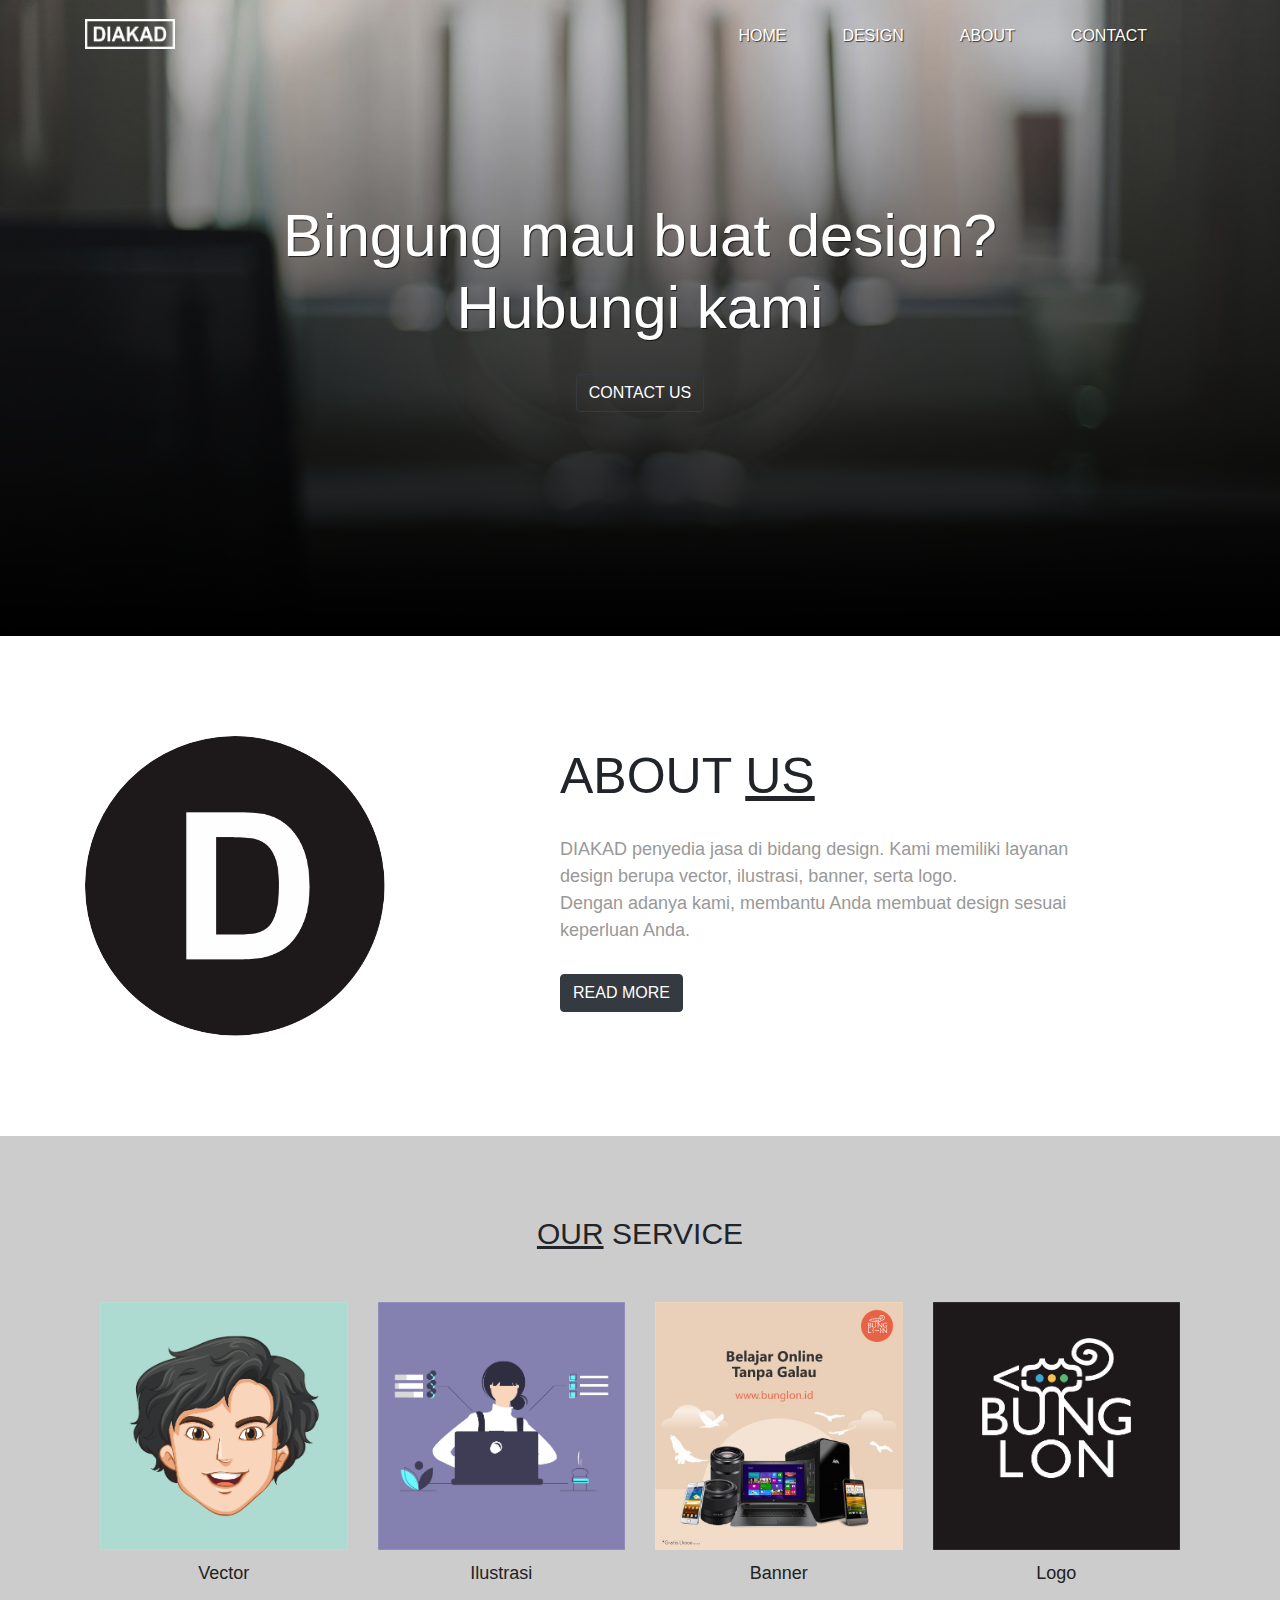
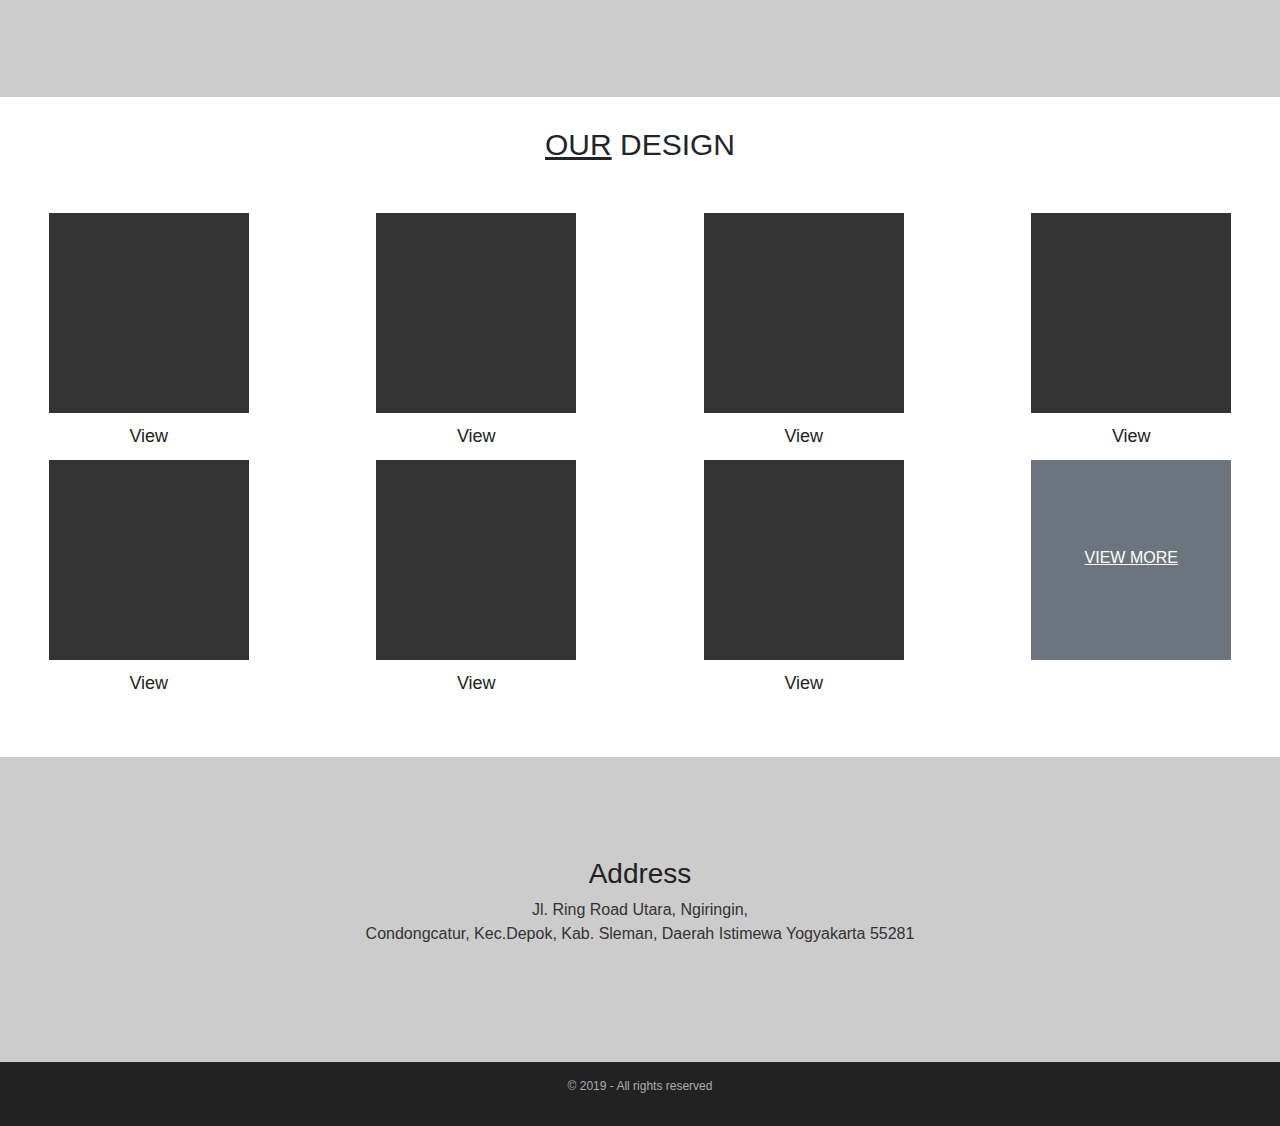
==== index.html @ 9ca5606b "diakad" ====
<!doctype html>
<html lang="en">
  <head>
    <!-- Required meta tags -->
    <meta charset="utf-8">
    <meta name="viewport" content="width=device-width, initial-scale=1, shrink-to-fit=no">

    <!-- Bootstrap CSS -->
    <link rel="stylesheet" href="bootstrap-4.3.1/css/bootstrap.min.css">

    <!-- Font Awesome -->
    <link rel="stylesheet" href="fontawesome-5.8.2/css/all.css">

    <!-- My CSS -->
    <link rel="stylesheet" href="style.css">

    <!-- Favicon -->
    <link rel="shortcut icon" href="img/logo-diakad.png" type="image/x-icon">

    <!-- JavaScript -->
    <script src="bootstrap-4.3.1/js/jquery.slim.min.js"></script>
    <script src="bootstrap-4.3.1/js/popper.min.js"></script>
    <script src="bootstrap-4.3.1/js/bootstrap.min.js"></script>

    <title>Home - DIAKAD</title>
  </head>
  <body>

    <!-- Navbar -->
    <nav class="navbar navbar-expand-lg navbar-dark">
      <div class="container">
        <a class="navbar-brand" href="index.html">
          <img src="img/diakad-brand.png" alt="logo-diakad" class="logodiakadbrand mb-2">
        </a>
        <button class="navbar-toggler" type="button" data-toggle="collapse" data-target="#navbarNavAltMarkup" aria-controls="navbarNavAltMarkup" aria-expanded="false" aria-label="Toggle navigation">
          <span class="custom-toggler navbar-toggler-icon"></span>
        </button>
        <div class="collapse navbar-collapse" id="navbarNavAltMarkup">
          <div class="navbar-nav ml-auto">
            <a class="nav-item nav-link active" href="#">Home</a>
            <a class="nav-item nav-link" href="design.html">Design</a>
            <a class="nav-item nav-link" href="about.html">About</a>
            <a class="nav-item nav-link" href="about.html#contact">Contact</a>
          </div>
        </div>
      </div>
    </nav>
    <!-- akhir Navbar -->

    <!-- Jumbotron -->
    <div class="jumbotron jumbotron-fluid">
      <div class="container">
        <h1 class="display-4">Bingung mau buat design?<br>Hubungi kami</h1>
        <a href="https://s.id/diakad-order" class="btn btn-outline-dark tombol">Contact Us</a>
      </div>
    </div>
    <!-- akhir Jumbotron -->

    <!-- Container -->
    <div class="container">

      <!-- About us -->
      <div class="row aboutus">
        <div class="col-lg-5">
          <a href="img/logo-diakad.png">
          <img src="img/logo-diakad.png" alt="logo-diakad" class="img-fluid logodiakad rounded-circle"></a>
        </div>
        <div class="col-lg-6">
          <h3>About <u>Us</u></h3>
          <p><b>DIAKAD</b> penyedia jasa di bidang design. Kami memiliki layanan design berupa vector, ilustrasi, banner, serta logo. <br>Dengan adanya kami, membantu Anda membuat design sesuai keperluan Anda.</p>
          <a href="about.html" class="btn btn-dark tombol">Read more</a>
        </div>
      </div>
      <!-- akhir About Us -->

    </div>
    <!-- akhir Container -->

    <!-- Our Service -->
    <section class="service">
    <h3 class="text-center"><u>Our</u> Service</h3>
    <div class="row text-center">
      <div class="col-lg">
        <a href="img/vector-service.jpg">
        <img src="img/vector-service.jpg" alt="vector-service" title="Gambar Vector" width="300" height="300" class="img-fluid"></a>
        <p>Vector</p>
      </div>
      <div class="col-lg">
          <a href="img/illustration-sevice.jpg">
          <img src="img/illustration-sevice.jpg" alt="ilustrasi-service" title="Gambar Ilustrasi" width="300" height="300" class="img-fluid"></a>
        <p>Ilustrasi</p>
      </div>
      <div class="col-lg">
        <a href="img/banner-service.JPG">
        <img src="img/banner-service.JPG" alt="banner-service" title="Gambar Banner" width="300" height="300" class="img-fluid"></a>
        <p>Banner</p>
      </div>
      <div class="col-lg">
        <a href="img/logo-service.png">
        <img src="img/logo-service.png" alt="logo-service" title="Gambar Logo" width="300" height="300" class="img-fluid"></a>
        <p>Logo</p>
      </div>
    </div>
    </section>
    <!-- akhir Our Service -->

    <!-- Our Design -->
    <section class="design">
    <h3 class="text-center"><u>Our</u> Design</h3>
      <div class="row text-center">
        <div class="col-lg">
            <a href="img/img-dummy.jpg">
            <img src="img/img-dummy.jpg" alt="img-dummy" title="Gambar Dummy" class="img-fluid"></a>
          <p>View</p>
        </div>
        <div class="col-lg">
            <a href="img/img-dummy.jpg">
            <img src="img/img-dummy.jpg" alt="img-dummy" title="Gambar Dummy" class="img-fluid"></a>
          <p>View</p>
        </div>
        <div class="col-lg">
            <a href="img/img-dummy.jpg">
            <img src="img/img-dummy.jpg" alt="img-dummy" title="Gambar Dummy" class="img-fluid"></a>
          <p>View</p>
        </div>
        <div class="col-lg">
            <a href="img/img-dummy.jpg">
            <img src="img/img-dummy.jpg" alt="img-dummy" title="Gambar Dummy" class="img-fluid"></a>
          <p>View</p>
        </div>
      </div>
    </section>
    <!-- akhir Our Design -->

    <!-- Our Design 2 -->
    <section class="design2">
      <div class="row text-center">
        <div class="col-lg">
            <a href="img/img-dummy.jpg">
            <img src="img/img-dummy.jpg" alt="img-dummy" title="Gambar Dummy" class="img-fluid"></a>
          <p>View</p>
        </div>
        <div class="col-lg">
            <a href="img/img-dummy.jpg">
            <img src="img/img-dummy.jpg" alt="img-dummy" title="Gambar Dummy" class="img-fluid"></a>
          <p>View</p>
        </div>
        <div class="col-lg">
            <a href="img/img-dummy.jpg">
            <img src="img/img-dummy.jpg" alt="img-dummy" title="Gambar Dummy" class="img-fluid"></a>
          <p>View</p>
        </div>
        <div class="col-lg">
          <a href="design.html" class="btn btn-secondary tombol2"><u>View More</u></a>
        </div>
      </div>
    </section>
    <!-- akhir Our Design 2 -->
    
    <!-- Footer -->
    <div class="row footer">
      <div class="col-lg">
         <h3>Address</h3>
         <p>Jl. Ring Road Utara, Ngiringin,<br> Condongcatur, Kec.Depok, Kab. Sleman, Daerah Istimewa Yogyakarta 55281</p>
      </div>
    </div>
    <div class="row footer2">
      <div class="col-lg">
         <p>&copy; 2019 - All rights reserved</p>
      </div>
    </div>
    <!-- akhir Footer -->
  </body>
</html>
---- style.css ----
/* Html */
html, body {
    max-width: 100%;
    overflow-x: hidden;
}

/* Navbar */
.navbar {
    position: relative;
    z-index: 1;
}
.navbar-brand {
    font-family: Helvetica;
    font-size: 30px;
}

/* Jumbotron */
.jumbotron {
    background-image: url(img/jumbotron-bg.jpg);
    background-size: cover;
    height: 575px;
    text-align: center;
    position: relative;
}

.jumbotron .container {
    position: relative;
    z-index: 1;
}

.jumbotron::after {
    content: '';
    display: block;
    width: 100%;
    height: 100%;
    background-image: linear-gradient(to top, rgba(0, 0, 0, 1), rgba(0,0,0,0));
    position: absolute;
    bottom: 0;
}

.jumbotron .display-4 {
    font-size: 30px;
    color: white;
    font-weight: 200;
    text-shadow: 1px 1px 1px rgba(0, 0, 0, 0.7);
    margin-top: 140px;
    margin-bottom: 30px;
}

/* About Us */
.aboutus {
    margin-top: 100px;
    text-align: center;
}

.aboutus h3 {
    font-size: 30px;
    font-weight: 200;
    text-transform: uppercase;
    margin-top: 10px;
}

.aboutus p {
    font-size: 18px;
    color: #999999;
    font-weight: 200;
    margin: 30px 0;
}

/* Service */
.service {
    margin-top: 100px;
    background-color: #cccccc;
    padding: 100px;
}

.service h3 {
    font-size: 30px;
    font-weight: 200;
    text-transform: uppercase;
    margin-top: -20px;
    margin-bottom: 50px;
}

.service p {
    font-size: 18px;
    color: #222;
    font-weight: 200;
    margin: 10px 0;
}

/* Design */
.design {
    margin-top: 50px;
    padding: auto;
}

.design h3 {
    font-size: 30px;
    font-weight: 200;
    text-transform: uppercase;
    margin-top: -20px;
    margin-bottom: 50px;
}

.design p {
    font-size: 18px;
    color: #222;
    font-weight: 200;
    margin: 10px 0;
}

/* Design 2 */
.design2 {
    padding: auto;
}

.design2 h3 {
    font-size: 30px;
    font-weight: 200;
    text-transform: uppercase;
    margin-top: -20px;
    margin-bottom: 50px;
}

.design2 p {
    font-size: 18px;
    color: #222;
    font-weight: 200;
    margin: 10px 0;
}

/* Footer */
.footer {
    margin-top: 50px;
    background-color: #cccccc;
    padding: 100px;
}

.footer p {
    font-size: 16px;
    color: #333;
    text-align: center;
}

.footer h3 {
    color: #222;
    text-align: center;
}

.footer2 {
    background-color: #222;
    padding: 15px;
}

.footer2 p {
    font-size: 12px;
    color: #ACACAC;
    text-align: center;
}

/* Siapa Kami? */
.siapakami {
    background-color: #cccccc;
    padding: 100px;
}

/* Kontak */
.kontak {
    background-color: #cccccc;
    padding: 100px;
}

.kontak a {
    color: #222;
    text-decoration: none;
}

/* Portfolio1 */
.portfolio1 {
    padding: 100px;
}

.portfolio1 h3 {
    font-size: 40px;
    font-weight: 200;
    text-transform: uppercase;
    margin-top: 40px;
}

.portfolio1 p {
    font-size: 18px;
    color: #999999;
    font-weight: 200;
    margin: 30px 0;
}


/* Lainnya */
.tombol {
    text-transform: uppercase;
    color: white;
}

.tombol2 {
    width: 200px;
    height: 200px;
    text-transform: uppercase;
    color: white;
    border-radius: 0;
}

.col-lg a {
    padding-top: 85px;
}

.logodiakad {
    width: 300px;
    height: 300px;
}

.logodiakadcustom {
    margin-bottom: 10px;
    width: 200px;
    height: 200px;
}

.logodiakadbrand {
    width: 90px;
    height: 30px;
}

/* Custom */
.navbar-brand, .nav-link {
    color: white !important;
    text-shadow: 1px 1px 1px rgba(0, 0, 0, 0.7);
}

/** Selector **/
::-webkit-scrollbar {
    width:5px;
    height:5px;
}

::-webkit-scrollbar-thumb {
    background-color: #222;
}

::selection {
    background:#222;
    color:#fff;
}

::-moz-selection{
    background:#222;
    color:#fff;
}

/* Versi Mobile */
@media (max-width:768px) {
    .navbar {
        background-color:#343a40!important;
    }
    .navbar-brand, .nav-link {
        color: white !important;
        text-shadow: 1px 1px 1px rgba(0, 0, 0, 0.7);
        background-color:#343a40!important;
    }
    a.bg-dark:focus,a.bg-dark:hover,button.bg-dark:focus,button.bg-dark:hover {
        background-color:#1d2124!important
    }

    .service {
        padding:4rem 2rem
    }
}

/* Versi Tablet */
@media (max-width: 1000px) { 
    .navbar {
        background-color:#343a40!important;
    }
    .navbar-brand, .nav-link {
        color: white !important;
        text-shadow: 1px 1px 1px rgba(0, 0, 0, 0.7);
        background-color:#343a40!important;
    }
    a.bg-dark:focus,a.bg-dark:hover,button.bg-dark:focus,button.bg-dark:hover {
        background-color:#1d2124!important
    }
}


/* Versi Desktop */
@media (min-width: 992px) { 
    .navbar-brand, .nav-link {
        color: white !important;
        text-shadow: 1px 1px 1px rgba(0, 0, 0, 0.7);
    }
    .nav-link {
        text-transform: uppercase;
        margin-right: 40px;
    }

    .nav-link:hover::after {
        content: '';
        display: block;
        border-bottom: 3px solid #222222;
        width: 20px;
        margin: auto;
        padding-bottom: 5px;
        margin-bottom: -8px;
    }

    .jumbotron {
        margin-top: -75px;
        height: 640px;
    }

    .jumbotron .display-4 {
        font-size: 60px;
    }

    .aboutus {
        text-align: left;
    }

    .aboutus h3 {
        font-size: 50px;
    }
    .logodiakad {
        width: 300px;
        height: 300px;
    }

    .dummy {
        width: 300px;
        height: 300px;
    }
}
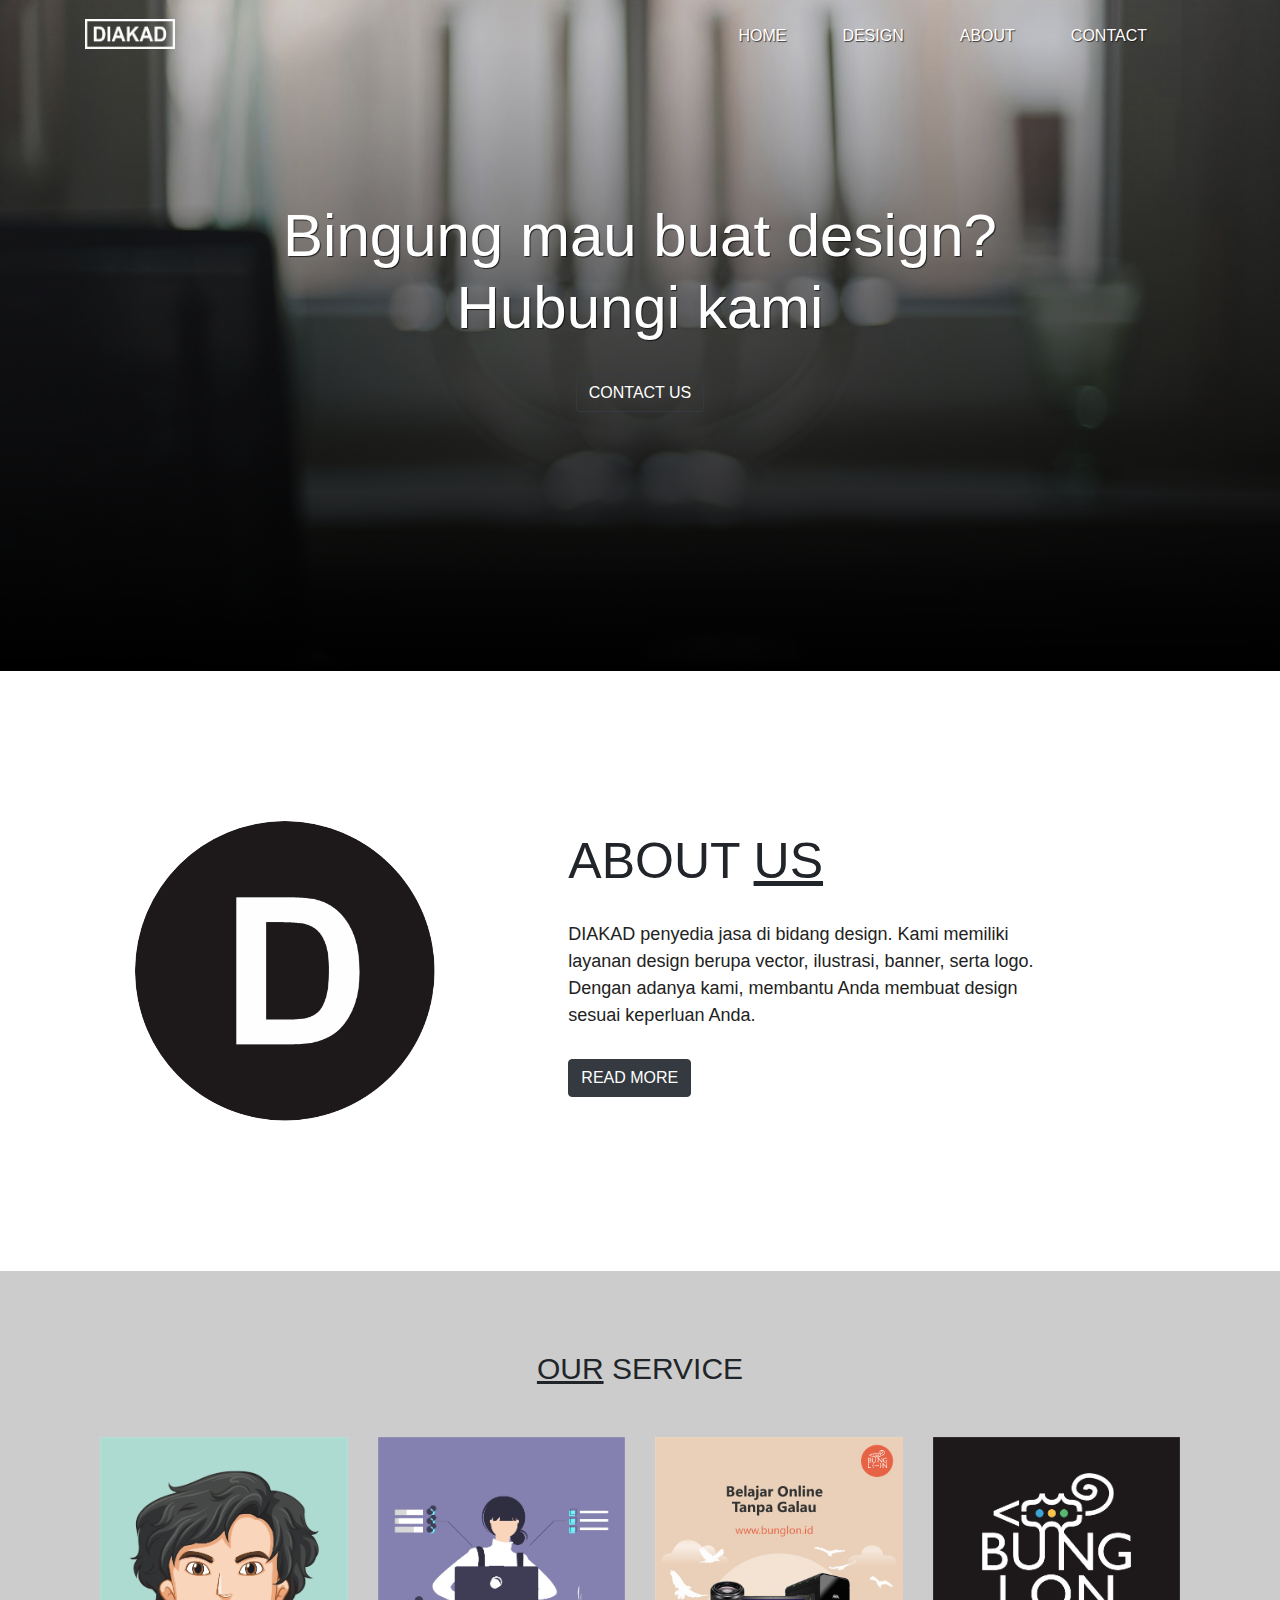
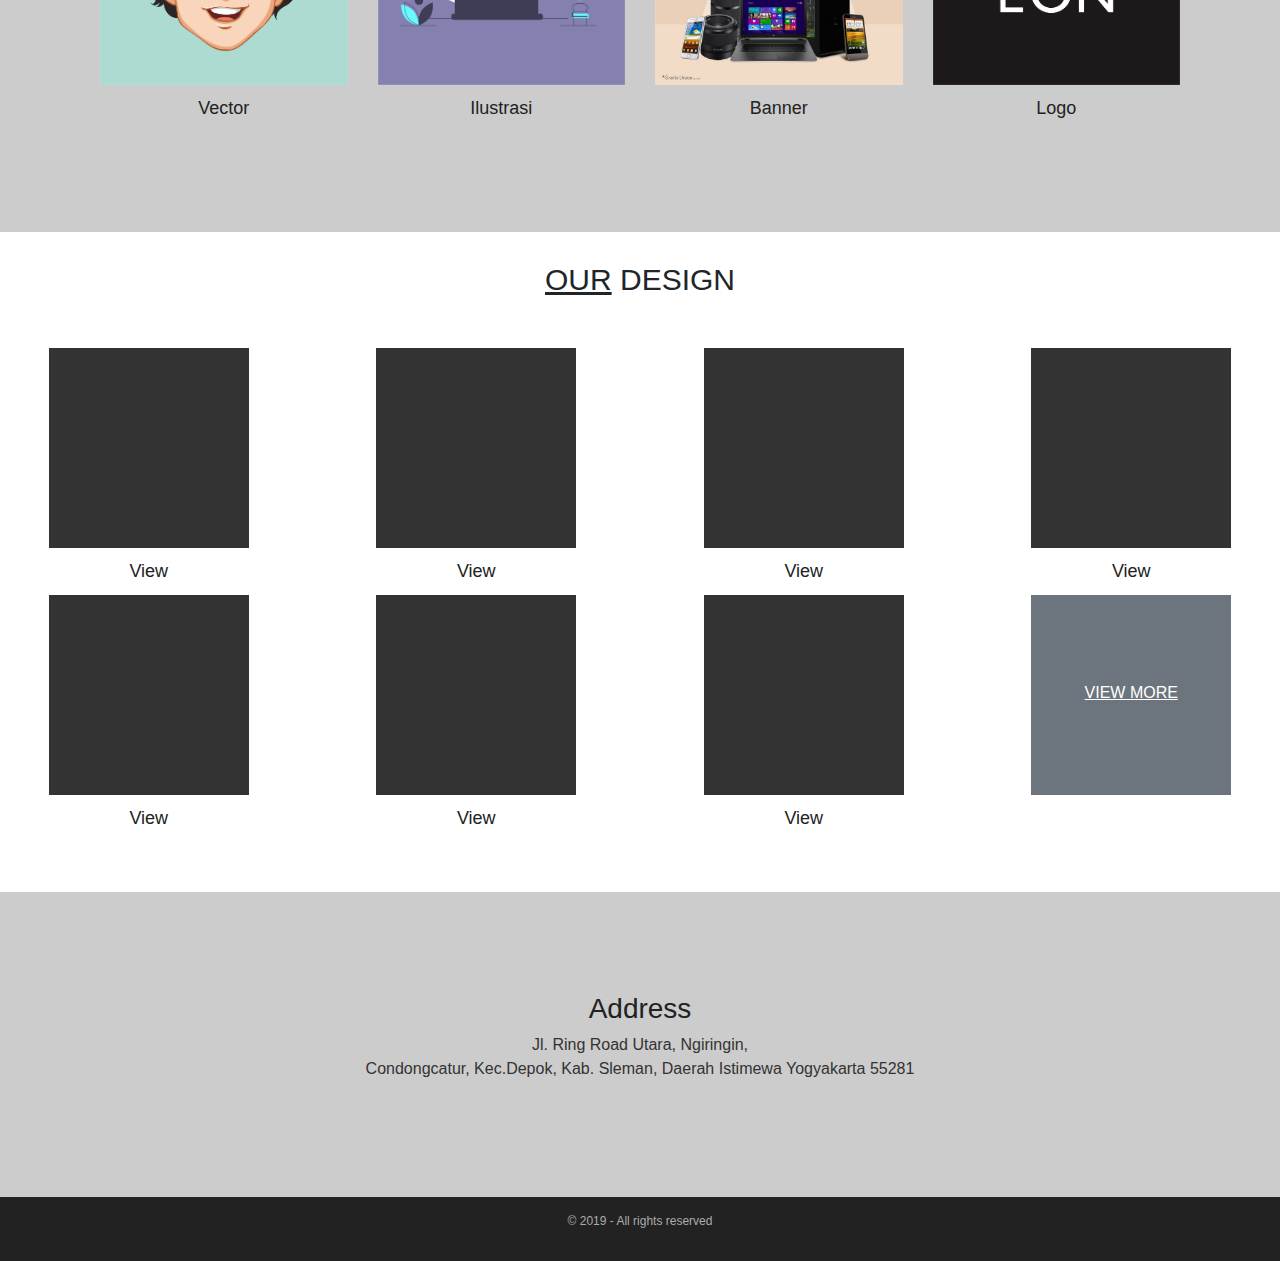
==== commit 3fee4a7b: "diakad" ====
--- a/index.html
+++ b/index.html
@@ -13,6 +13,9 @@
 
     <!-- My CSS -->
     <link rel="stylesheet" href="style.css">
+
+    <!-- Animate.css -->
+    <link rel="stylesheet" href="https://cdnjs.cloudflare.com/ajax/libs/animate.css/3.7.2/animate.min.css">
 
     <!-- Favicon -->
     <link rel="shortcut icon" href="img/logo-diakad.png" type="image/x-icon">
--- a/style.css
+++ b/style.css
@@ -14,11 +14,11 @@
     font-size: 30px;
 }
 
-/* Jumbotron */
+/* jumbotron */
 .jumbotron {
     background-image: url(img/jumbotron-bg.jpg);
     background-size: cover;
-    height: 575px;
+    height: 590px;
     text-align: center;
     position: relative;
 }
@@ -49,6 +49,7 @@
 
 /* About Us */
 .aboutus {
+    padding: 50px;
     margin-top: 100px;
     text-align: center;
 }
@@ -62,7 +63,7 @@
 
 .aboutus p {
     font-size: 18px;
-    color: #999999;
+    color: #222;
     font-weight: 200;
     margin: 30px 0;
 }
@@ -162,13 +163,28 @@
 /* Siapa Kami? */
 .siapakami {
     background-color: #cccccc;
-    padding: 100px;
+    padding: 120px;
+    text-align: center;
+}
+
+.siapakami h3 {
+    font-size: 30px;
+    font-weight: 200;
+    text-transform: uppercase;
+}
+
+.siapakami p {
+    font-size: 18px;
+    color: #222;
+    font-weight: 200;
+    margin: 30px 0;
 }
 
 /* Kontak */
 .kontak {
     background-color: #cccccc;
     padding: 100px;
+    margin-top: 100px;
 }
 
 .kontak a {
@@ -176,25 +192,25 @@
     text-decoration: none;
 }
 
-/* Portfolio1 */
-.portfolio1 {
-    padding: 100px;
-}
-
-.portfolio1 h3 {
-    font-size: 40px;
-    font-weight: 200;
-    text-transform: uppercase;
-    margin-top: 40px;
-}
-
-.portfolio1 p {
-    font-size: 18px;
-    color: #999999;
+/* Keuntungan */
+.keuntungan {
+    margin-top: 80px;
+    text-align: center;
+}
+
+.keuntungan h3 {
+    font-size: 30px;
+    font-weight: 200;
+    text-transform: uppercase;
+    margin-top: 10px;
+}
+
+.keuntungan p {
+    font-size: 18px;
+    color: #222;
     font-weight: 200;
     margin: 30px 0;
 }
-
 
 /* Lainnya */
 .tombol {
@@ -314,7 +330,7 @@
 
     .jumbotron {
         margin-top: -75px;
-        height: 640px;
+        height: 675px;
     }
 
     .jumbotron .display-4 {
@@ -328,6 +344,16 @@
     .aboutus h3 {
         font-size: 50px;
     }
+
+    .keuntungan {
+        text-align: left;
+    }
+
+
+    .keuntungan h3 {
+        font-size: 50px;
+    }
+
     .logodiakad {
         width: 300px;
         height: 300px;
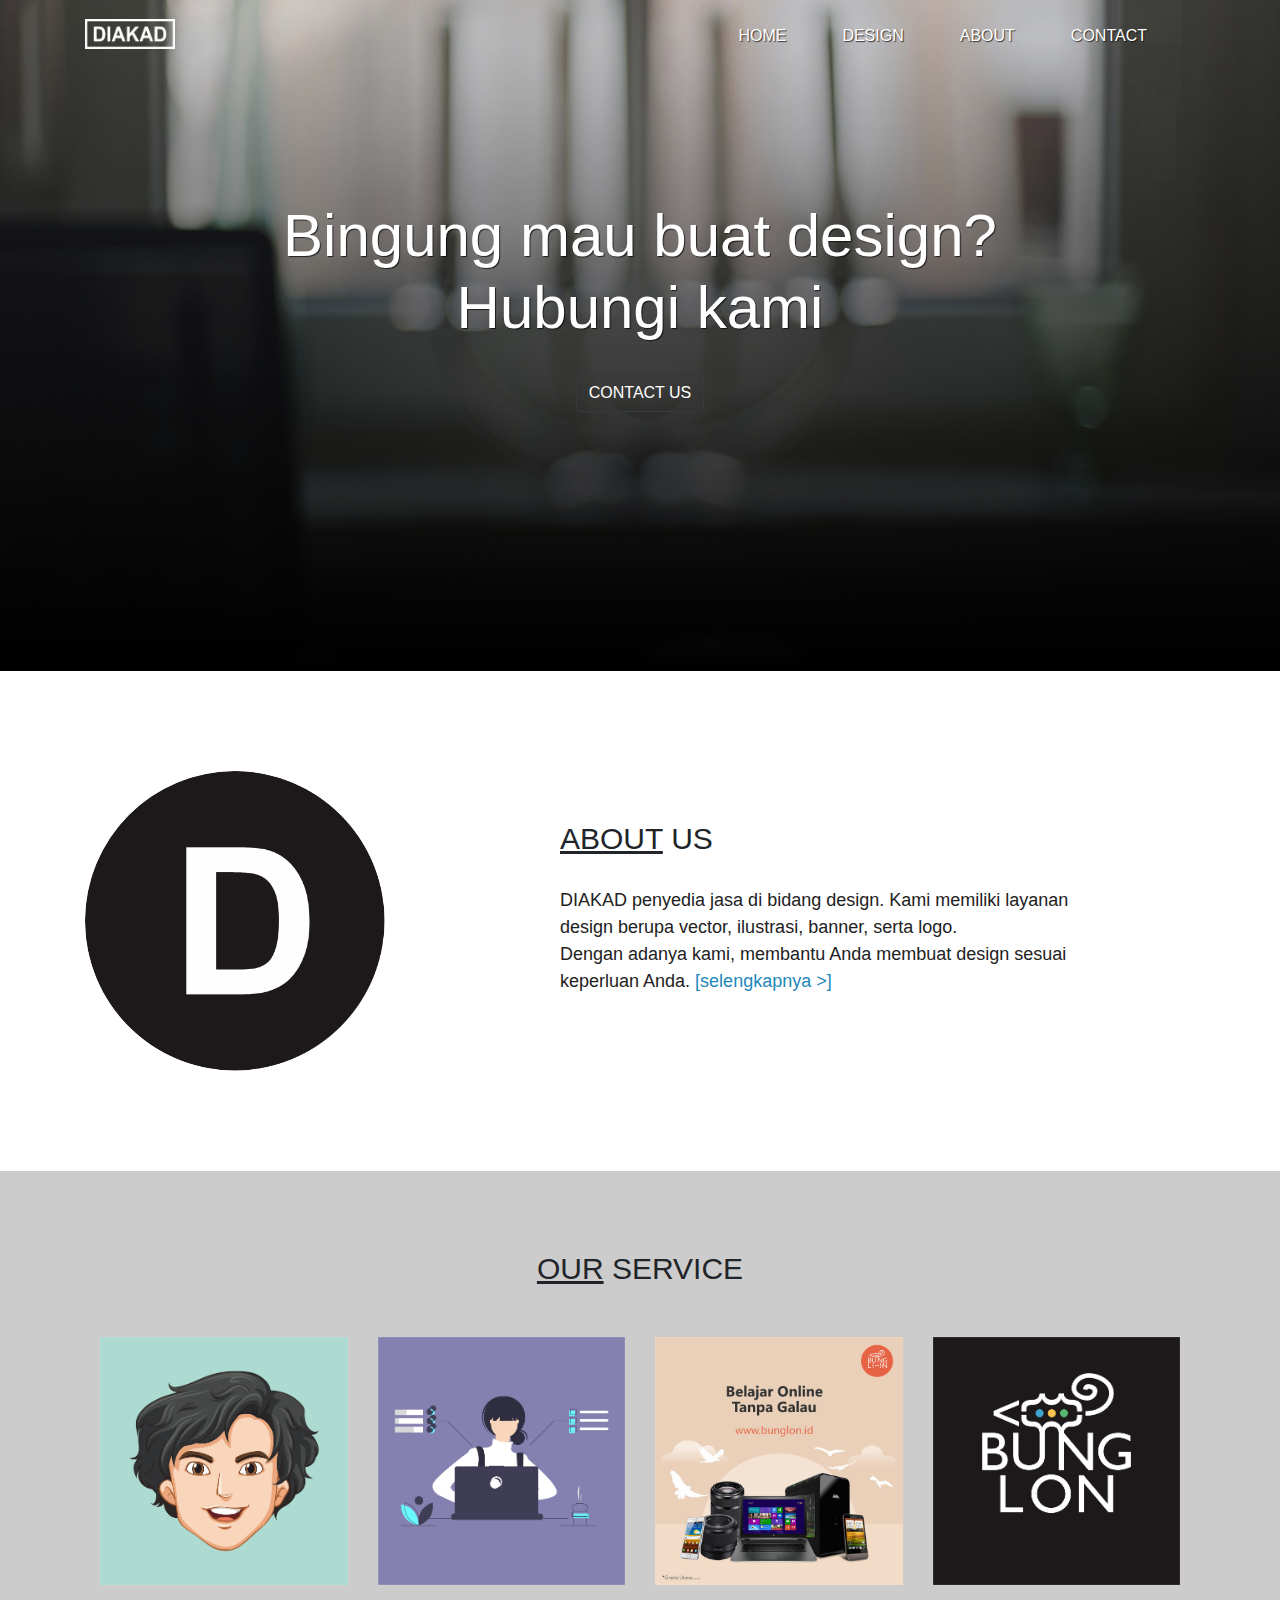
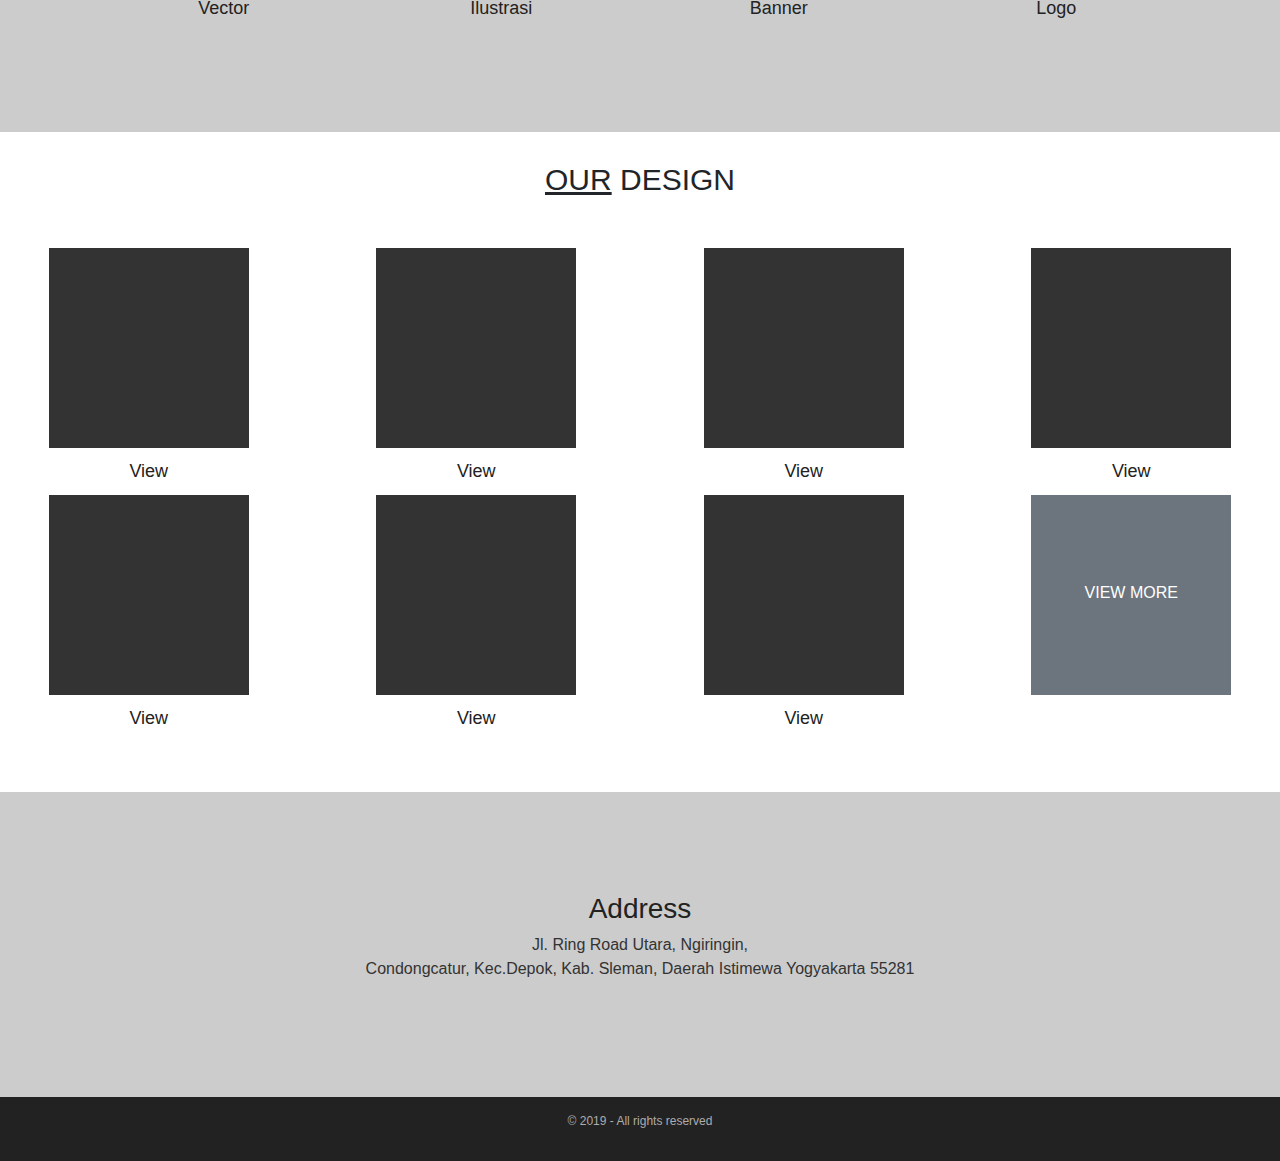
==== commit e9fec13d: "diakad" ====
--- a/index.html
+++ b/index.html
@@ -69,9 +69,8 @@
           <img src="img/logo-diakad.png" alt="logo-diakad" class="img-fluid logodiakad rounded-circle"></a>
         </div>
         <div class="col-lg-6">
-          <h3>About <u>Us</u></h3>
-          <p><b>DIAKAD</b> penyedia jasa di bidang design. Kami memiliki layanan design berupa vector, ilustrasi, banner, serta logo. <br>Dengan adanya kami, membantu Anda membuat design sesuai keperluan Anda.</p>
-          <a href="about.html" class="btn btn-dark tombol">Read more</a>
+          <h3><u>About</u> Us</h3>
+          <p><b>DIAKAD</b> penyedia jasa di bidang design. Kami memiliki layanan design berupa vector, ilustrasi, banner, serta logo. <br>Dengan adanya kami, membantu Anda membuat design sesuai keperluan Anda. <a href="about.html">[selengkapnya >]</a></p>
         </div>
       </div>
       <!-- akhir About Us -->
@@ -154,7 +153,7 @@
           <p>View</p>
         </div>
         <div class="col-lg">
-          <a href="design.html" class="btn btn-secondary tombol2"><u>View More</u></a>
+          <a href="design.html" class="btn btn-secondary tombol2">View More</a>
         </div>
       </div>
     </section>
--- a/style.css
+++ b/style.css
@@ -49,7 +49,6 @@
 
 /* About Us */
 .aboutus {
-    padding: 50px;
     margin-top: 100px;
     text-align: center;
 }
@@ -58,7 +57,7 @@
     font-size: 30px;
     font-weight: 200;
     text-transform: uppercase;
-    margin-top: 10px;
+    margin-top: 50px;
 }
 
 .aboutus p {
@@ -66,6 +65,15 @@
     color: #222;
     font-weight: 200;
     margin: 30px 0;
+}
+
+.aboutus a {
+    color: #2288bb;
+    text-decoration: none;
+}
+
+.aboutus a:hover {
+    color: #222;
 }
 
 /* Service */
@@ -163,7 +171,7 @@
 /* Siapa Kami? */
 .siapakami {
     background-color: #cccccc;
-    padding: 120px;
+    padding: 100px;
     text-align: center;
 }
 
@@ -174,7 +182,7 @@
 }
 
 .siapakami p {
-    font-size: 18px;
+    font-size: 20px;
     color: #222;
     font-weight: 200;
     margin: 30px 0;
@@ -192,9 +200,13 @@
     text-decoration: none;
 }
 
+.kontak a:hover {
+    color: #2288bb;
+}
+
 /* Keuntungan */
 .keuntungan {
-    margin-top: 80px;
+    margin-top: 70px;
     text-align: center;
 }
 
@@ -202,11 +214,11 @@
     font-size: 30px;
     font-weight: 200;
     text-transform: uppercase;
-    margin-top: 10px;
+    margin-top: 50px;
 }
 
 .keuntungan p {
-    font-size: 18px;
+    font-size: 20px;
     color: #222;
     font-weight: 200;
     margin: 30px 0;
@@ -341,17 +353,8 @@
         text-align: left;
     }
 
-    .aboutus h3 {
-        font-size: 50px;
-    }
-
     .keuntungan {
         text-align: left;
-    }
-
-
-    .keuntungan h3 {
-        font-size: 50px;
     }
 
     .logodiakad {
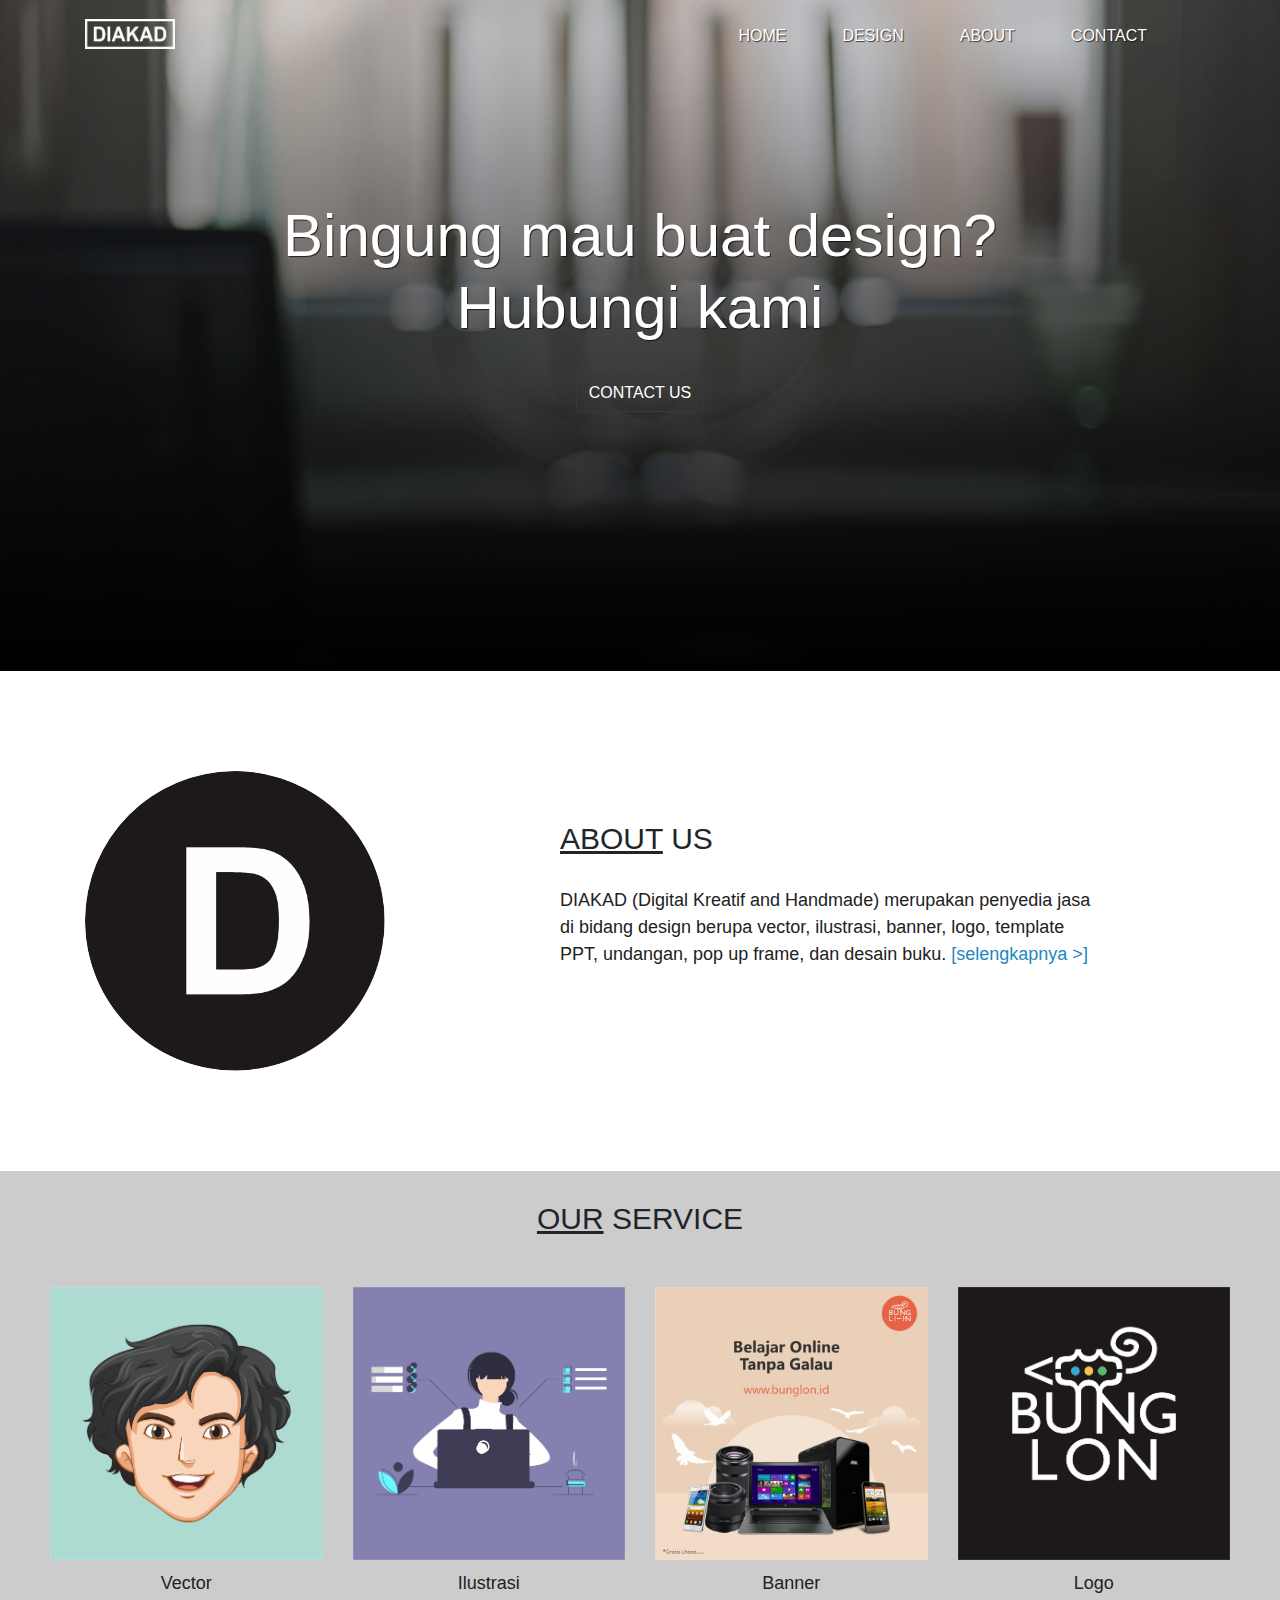
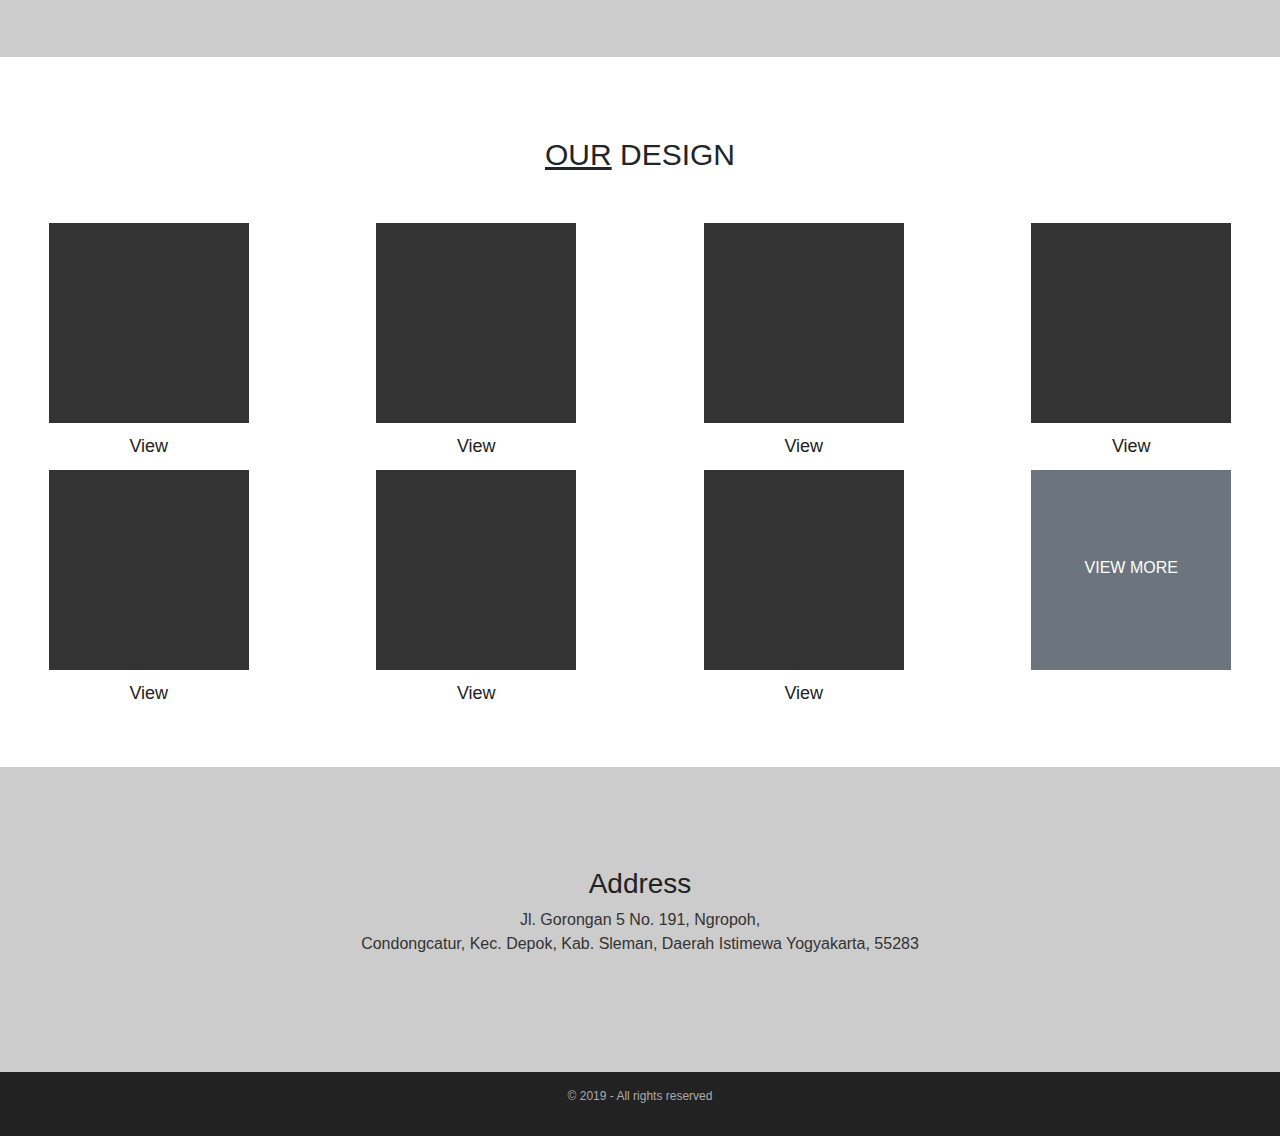
==== commit 0abf93b8: "diakad" ====
--- a/index.html
+++ b/index.html
@@ -70,7 +70,7 @@
         </div>
         <div class="col-lg-6">
           <h3><u>About</u> Us</h3>
-          <p><b>DIAKAD</b> penyedia jasa di bidang design. Kami memiliki layanan design berupa vector, ilustrasi, banner, serta logo. <br>Dengan adanya kami, membantu Anda membuat design sesuai keperluan Anda. <a href="about.html">[selengkapnya >]</a></p>
+          <p><b>DIAKAD (Digital Kreatif and Handmade)</b> merupakan penyedia jasa di bidang design berupa vector, ilustrasi, banner, logo, template PPT, undangan, pop up frame, dan desain buku. <a href="about.html">[selengkapnya >]</a></p>
         </div>
       </div>
       <!-- akhir About Us -->
@@ -84,22 +84,22 @@
     <div class="row text-center">
       <div class="col-lg">
         <a href="img/vector-service.jpg">
-        <img src="img/vector-service.jpg" alt="vector-service" title="Gambar Vector" width="300" height="300" class="img-fluid"></a>
+        <img src="img/vector-service.jpg" alt="vector-service" title="Gambar Vector" class="img-fluid"></a>
         <p>Vector</p>
       </div>
       <div class="col-lg">
           <a href="img/illustration-sevice.jpg">
-          <img src="img/illustration-sevice.jpg" alt="ilustrasi-service" title="Gambar Ilustrasi" width="300" height="300" class="img-fluid"></a>
+          <img src="img/illustration-sevice.jpg" alt="ilustrasi-service" title="Gambar Ilustrasi" class="img-fluid"></a>
         <p>Ilustrasi</p>
       </div>
       <div class="col-lg">
         <a href="img/banner-service.JPG">
-        <img src="img/banner-service.JPG" alt="banner-service" title="Gambar Banner" width="300" height="300" class="img-fluid"></a>
+        <img src="img/banner-service.JPG" alt="banner-service" title="Gambar Banner" class="img-fluid"></a>
         <p>Banner</p>
       </div>
       <div class="col-lg">
         <a href="img/logo-service.png">
-        <img src="img/logo-service.png" alt="logo-service" title="Gambar Logo" width="300" height="300" class="img-fluid"></a>
+        <img src="img/logo-service.png" alt="logo-service" title="Gambar Logo" class="img-fluid"></a>
         <p>Logo</p>
       </div>
     </div>
@@ -163,7 +163,7 @@
     <div class="row footer">
       <div class="col-lg">
          <h3>Address</h3>
-         <p>Jl. Ring Road Utara, Ngiringin,<br> Condongcatur, Kec.Depok, Kab. Sleman, Daerah Istimewa Yogyakarta 55281</p>
+         <p>Jl. Gorongan 5 No. 191, Ngropoh,<br> Condongcatur, Kec. Depok, Kab. Sleman, Daerah Istimewa Yogyakarta, 55283</p>
       </div>
     </div>
     <div class="row footer2">
--- a/style.css
+++ b/style.css
@@ -80,7 +80,7 @@
 .service {
     margin-top: 100px;
     background-color: #cccccc;
-    padding: 100px;
+    padding: 50px;
 }
 
 .service h3 {
@@ -100,7 +100,7 @@
 
 /* Design */
 .design {
-    margin-top: 50px;
+    margin-top: 100px;
     padding: auto;
 }
 
@@ -247,12 +247,6 @@
     height: 300px;
 }
 
-.logodiakadcustom {
-    margin-bottom: 10px;
-    width: 200px;
-    height: 200px;
-}
-
 .logodiakadbrand {
     width: 90px;
     height: 30px;
@@ -285,9 +279,9 @@
 }
 
 /* Versi Mobile */
-@media (max-width:768px) {
+@media (max-width:575px) {
     .navbar {
-        background-color:#343a40!important;
+        background-color:#343a40;
     }
     .navbar-brand, .nav-link {
         color: white !important;
@@ -295,16 +289,12 @@
         background-color:#343a40!important;
     }
     a.bg-dark:focus,a.bg-dark:hover,button.bg-dark:focus,button.bg-dark:hover {
-        background-color:#1d2124!important
-    }
-
-    .service {
-        padding:4rem 2rem
-    }
-}
-
-/* Versi Tablet */
-@media (max-width: 1000px) { 
+        background-color:#1d2124!important;
+    }
+}
+
+/* Versi Mobile 2 */
+@media (max-width: 768px) { 
     .navbar {
         background-color:#343a40!important;
     }
@@ -314,13 +304,28 @@
         background-color:#343a40!important;
     }
     a.bg-dark:focus,a.bg-dark:hover,button.bg-dark:focus,button.bg-dark:hover {
-        background-color:#1d2124!important
+        background-color:#1d2124!important;
+    }
+}
+
+/* Versi Mobile Tablet */
+@media (max-width: 992px) { 
+    .navbar {
+        background-color:#343a40!important;
+    }
+    .navbar-brand, .nav-link {
+        color: white !important;
+        text-shadow: 1px 1px 1px rgba(0, 0, 0, 0.7);
+        background-color:#343a40!important;
+    }
+    a.bg-dark:focus,a.bg-dark:hover,button.bg-dark:focus,button.bg-dark:hover {
+        background-color:#1d2124!important;
     }
 }
 
 
 /* Versi Desktop */
-@media (min-width: 992px) { 
+@media (min-width: 1000px) { 
     .navbar-brand, .nav-link {
         color: white !important;
         text-shadow: 1px 1px 1px rgba(0, 0, 0, 0.7);
@@ -357,13 +362,8 @@
         text-align: left;
     }
 
-    .logodiakad {
-        width: 300px;
-        height: 300px;
-    }
-
     .dummy {
-        width: 300px;
-        height: 300px;
+        width: 250px;
+        height: 250px;
     }
 }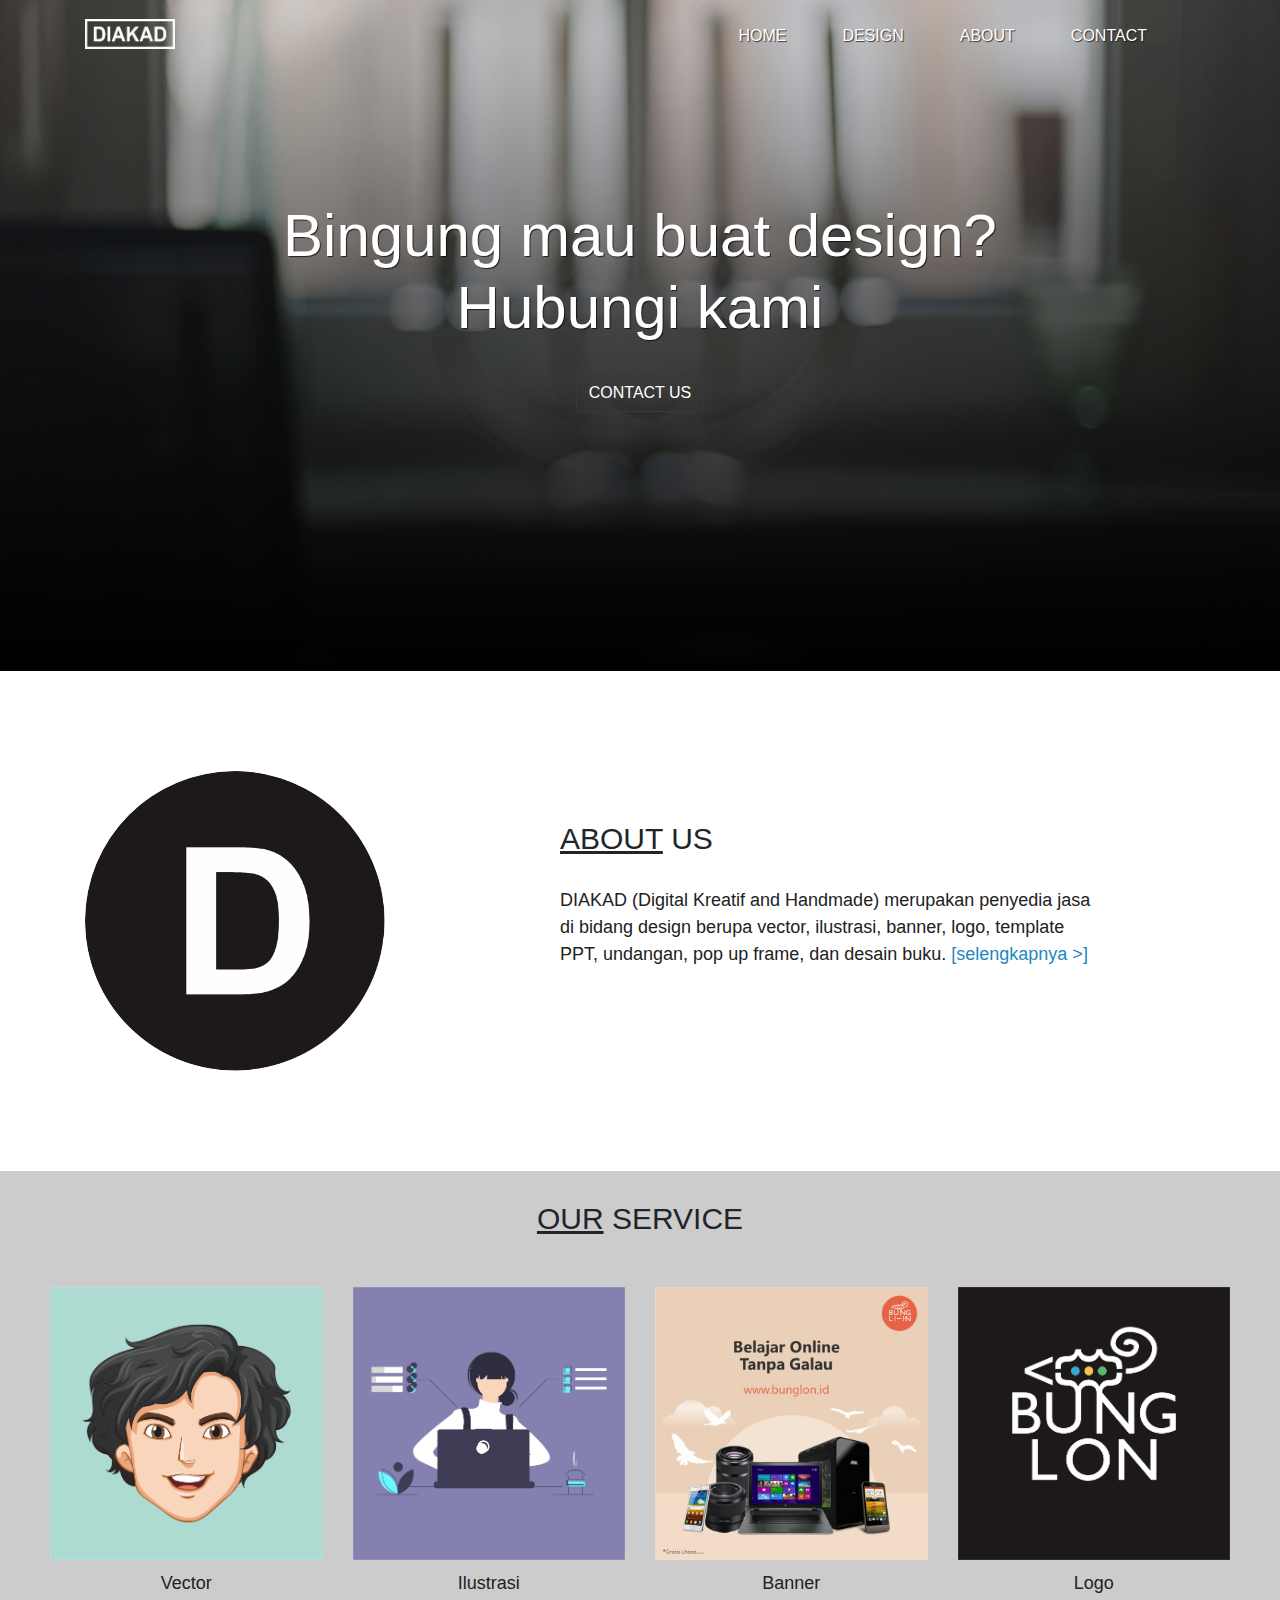
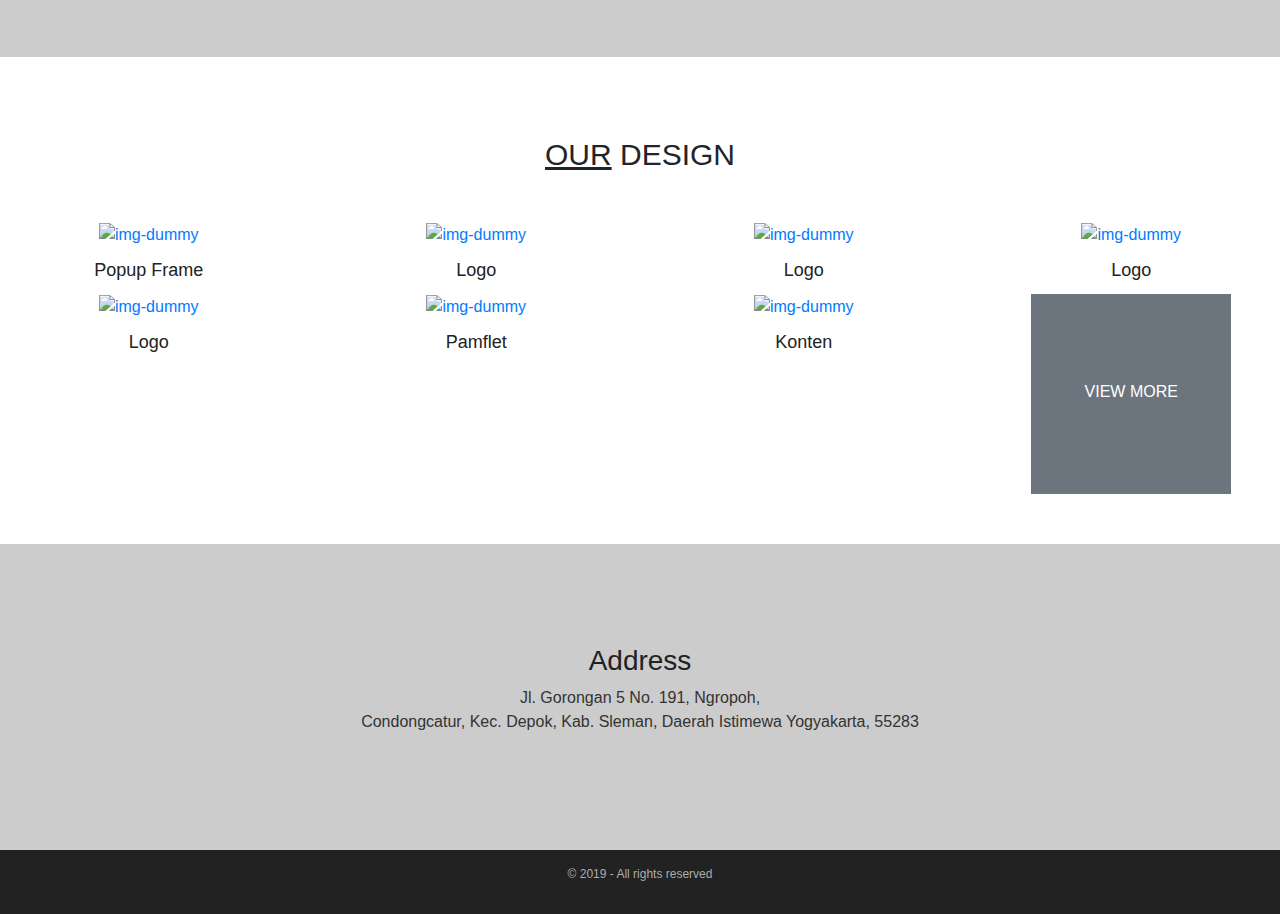
==== commit 5df4d5eb: "diakad" ====
--- a/index.html
+++ b/index.html
@@ -111,24 +111,24 @@
     <h3 class="text-center"><u>Our</u> Design</h3>
       <div class="row text-center">
         <div class="col-lg">
-            <a href="img/img-dummy.jpg">
-            <img src="img/img-dummy.jpg" alt="img-dummy" title="Gambar Dummy" class="img-fluid"></a>
-          <p>View</p>
+            <a href="img/2.jpg">
+            <img src="img/2.jpg" alt="img-dummy" title="Popup Frame" class="img-fluid logodesign"></a>
+          <p>Popup Frame</p>
         </div>
         <div class="col-lg">
-            <a href="img/img-dummy.jpg">
-            <img src="img/img-dummy.jpg" alt="img-dummy" title="Gambar Dummy" class="img-fluid"></a>
-          <p>View</p>
+            <a href="img/5.jpg">
+            <img src="img/5.jpg" alt="img-dummy" title="Logo" class="img-fluid logodesign"></a>
+          <p>Logo</p>
         </div>
         <div class="col-lg">
-            <a href="img/img-dummy.jpg">
-            <img src="img/img-dummy.jpg" alt="img-dummy" title="Gambar Dummy" class="img-fluid"></a>
-          <p>View</p>
+            <a href="img/3.jpg">
+            <img src="img/3.jpg" alt="img-dummy" title="Logo" class="img-fluid logodesign"></a>
+          <p>Logo</p>
         </div>
         <div class="col-lg">
-            <a href="img/img-dummy.jpg">
-            <img src="img/img-dummy.jpg" alt="img-dummy" title="Gambar Dummy" class="img-fluid"></a>
-          <p>View</p>
+            <a href="img/4.jpg">
+            <img src="img/4.jpg" alt="img-dummy" title="Logo" class="img-fluid logodesign"></a>
+          <p>Logo</p>
         </div>
       </div>
     </section>
@@ -138,19 +138,19 @@
     <section class="design2">
       <div class="row text-center">
         <div class="col-lg">
-            <a href="img/img-dummy.jpg">
-            <img src="img/img-dummy.jpg" alt="img-dummy" title="Gambar Dummy" class="img-fluid"></a>
-          <p>View</p>
+            <a href="img/1.jpg">
+            <img src="img/1.jpg" alt="img-dummy" title="Logo" class="img-fluid logodesign"></a>
+          <p>Logo</p>
         </div>
         <div class="col-lg">
-            <a href="img/img-dummy.jpg">
-            <img src="img/img-dummy.jpg" alt="img-dummy" title="Gambar Dummy" class="img-fluid"></a>
-          <p>View</p>
+            <a href="img/6.jpg">
+            <img src="img/6.jpg" alt="img-dummy" title="Pamflet" class="img-fluid logodesign"></a>
+          <p>Pamflet</p>
         </div>
         <div class="col-lg">
-            <a href="img/img-dummy.jpg">
-            <img src="img/img-dummy.jpg" alt="img-dummy" title="Gambar Dummy" class="img-fluid"></a>
-          <p>View</p>
+            <a href="img/7.jpg">
+            <img src="img/7.jpg" alt="img-dummy" title="Konten" class="img-fluid logodesign"></a>
+          <p>Konten</p>
         </div>
         <div class="col-lg">
           <a href="design.html" class="btn btn-secondary tombol2">View More</a>
--- a/style.css
+++ b/style.css
@@ -247,6 +247,11 @@
     height: 300px;
 }
 
+.logodesign {
+    width: 200px;
+    height: 200px;
+}
+
 .logodiakadbrand {
     width: 90px;
     height: 30px;
